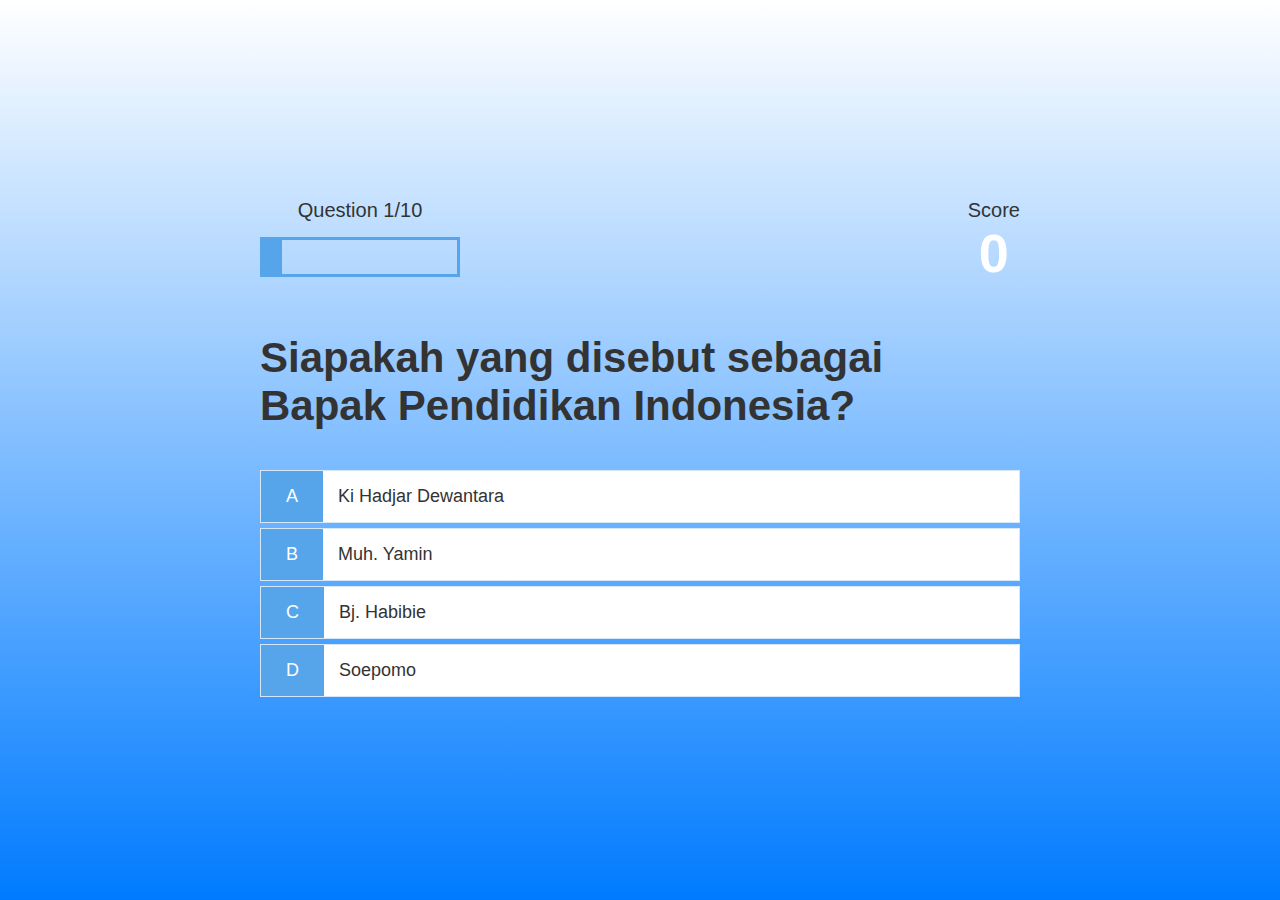
==== game.html @ 043a42a8 "Add files via upload" ====
<!DOCTYPE html>
<html lang="en">
  <head>
    <meta charset="UTF-8" />
    <meta name="viewport" content="width=device-width, initial-scale=1.0" />
    <meta http-equiv="X-UA-Compatible" content="ie=edge" />
    <title>Quiz Sejarah</title>
    <link rel="stylesheet" href="app.css" />
    <link rel="stylesheet" href="game.css" />
  </head>
  <body>
    <div class="container">
      <div id="game" class="justify-center flex-column">
        <div id="hud">
          <div id="hud-item">
            <p id="progressText" class="hud-prefix">
              Question
            </p>
            <div id="progressBar">
              <div id="progressBarFull"></div>
            </div>
          </div>
          <div id="hud-item">
            <p class="hud-prefix">
              Score
            </p>
            <h1 class="hud-main-text" id="score">
              0
            </h1>
          </div>
        </div>
        <h2 id="question">What is the answer to this questions?</h2>
        <div class="choice-container">
          <p class="choice-prefix">A</p>
          <p class="choice-text" data-number="1">Choice 1</p>
        </div>
        <div class="choice-container">
          <p class="choice-prefix">B</p>
          <p class="choice-text" data-number="2">Choice 2</p>
        </div>
        <div class="choice-container">
          <p class="choice-prefix">C</p>
          <p class="choice-text" data-number="3">Choice 3</p>
        </div>
        <div class="choice-container">
          <p class="choice-prefix">D</p>
          <p class="choice-text" data-number="4">Choice 4</p>
        </div>
      </div>
    </div>
    <script src="game.js"></script>
  </body>
</html>
---- app.css ----
:root {
  background-image: linear-gradient(white, #007bff);
  font-size: 62.5%;
}

* {
  box-sizing: border-box;
  font-family: Arial, Helvetica, sans-serif;
  margin: 0;
  padding: 0;
  color: #333;
}

h1,
h2,
h3,
h4 {
  margin-bottom: 1rem;
}

h1 {
  font-size: 5.4rem;
  color: white;
  margin-bottom: 5rem;
}

h1 > span {
  font-size: 2.4rem;
  font-weight: 500;
}

h2 {
  font-size: 4.2rem;
  margin-bottom: 4rem;
  font-weight: 700;
}

h3 {
  font-size: 2.8rem;
  font-weight: 500;
}

/* UTILITIES */

.container {
  width: 100vw;
  height: 100vh;
  display: flex;
  justify-content: center;
  align-items: center;
  max-width: 80rem;
  margin: 0 auto;
  padding: 2rem;
}

.container > * {
  width: 100%;
}

.flex-column {
  display: flex;
  flex-direction: column;
}

.flex-center {
  justify-content: center;
  align-items: center;
}

.justify-center {
  justify-content: center;
}

.text-center {
  text-align: center;
}

.hidden {
  display: none;
}

/* BUTTONS */
.btn {
  font-size: 1.8rem;
  padding: 1rem 0;
  width: 20rem;
  text-align: center;
  border: 0.1rem solid #56a5eb;
  margin-bottom: 1rem;
  border-radius: 12px;
  text-decoration: none;
  color: #56a5eb;
  background-color: white;
}

.btn:hover {
  cursor: pointer;
  box-shadow: 0 0.4rem 1.4rem 0 rgba(86, 185, 235, 0.5);
  transform: translateY(-0.1rem);
  transition: transform 150ms;
}

.btn[disabled]:hover {
  cursor: not-allowed;
  box-shadow: none;
  transform: none;
}

/* FORMS */
form {
  width: 100%;
  display: flex;
  flex-direction: column;
  align-items: center;
}

input {
  margin-bottom: 1rem;
  width: 20rem;
  padding: 1.5rem;
  font-size: 1.8rem;
  border: none;
  box-shadow: 0 0.1rem 1.4rem 0 rgba(86, 185, 235, 0.5);
}

input::placeholder {
  color: #aaa;
}
---- game.css ----
.choice-container {
  display: flex;
  margin-bottom: 0.5rem;
  width: 100%;
  font-size: 1.8rem;
  border: 0.1rem solid rgb(86, 165, 235, 0.25);
  background-color: white;
}

/* .card {
  width: 50px;
  height: auto;
  grid-column: span 8;
  margin: 10px 0;
  border-radius: 15px;
  gap: 20px;
  position: relative;
  color: white;
} */

.choice-container:hover {
  cursor: pointer;
  box-shadow: 0 0.4rem 1.4rem 0 rgba(86, 185, 235, 0.5);
  transform: translateY(-0.1rem);
  transition: transform 150ms;
}

.choice-prefix {
  padding: 1.5rem 2.5rem;
  background-color: #56a5eb;
  color: white;
}

.choice-text {
  padding: 1.5rem;
  width: 100%;
}

.correct {
  background-color: #28a745;
}

.incorrect {
  background-color: #dc3545;
}

/* HUD */

#hud {
  display: flex;
  justify-content: space-between;
}

.hud-prefix {
  text-align: center;
  font-size: 2rem;
}

.hud-main-text {
  text-align: center;
}

#progressBar {
  width: 20rem;
  height: 4rem;
  border: 0.3rem solid #56a5eb;
  margin-top: 1.5rem;
}

#progressBarFull {
  height: 3.4rem;
  background-color: #56a5eb;
  width: 0%;
}
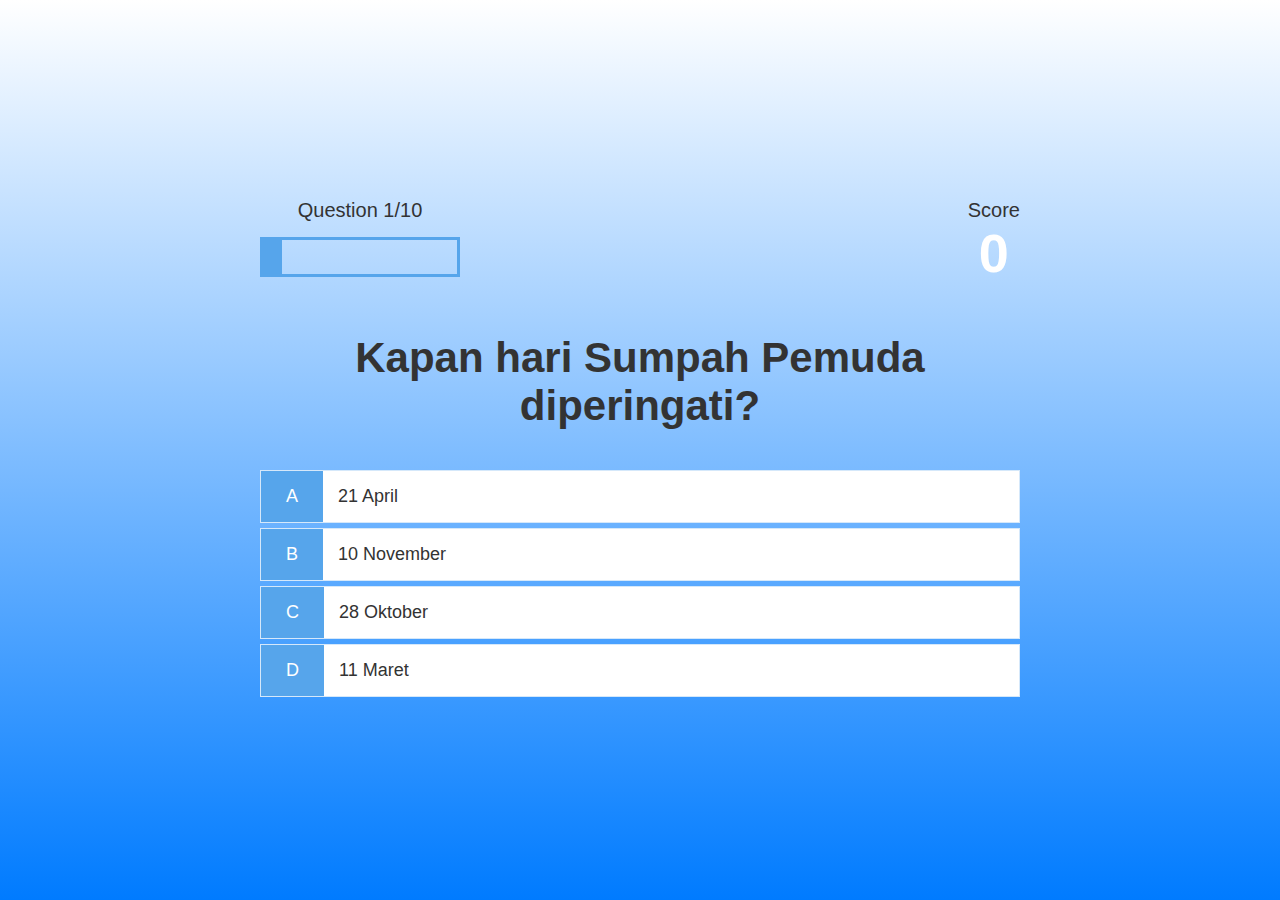
==== commit 9dd657bd: "Update game.html" ====
--- a/game.html
+++ b/game.html
@@ -29,7 +29,7 @@
             </h1>
           </div>
         </div>
-        <h2 id="question">What is the answer to this questions?</h2>
+        <h2 style="text-align:center;" id="question">What is the answer to this questions?</h2>
         <div class="choice-container">
           <p class="choice-prefix">A</p>
           <p class="choice-text" data-number="1">Choice 1</p>
@@ -50,4 +50,4 @@
     </div>
     <script src="game.js"></script>
   </body>
-</html>+</html>
